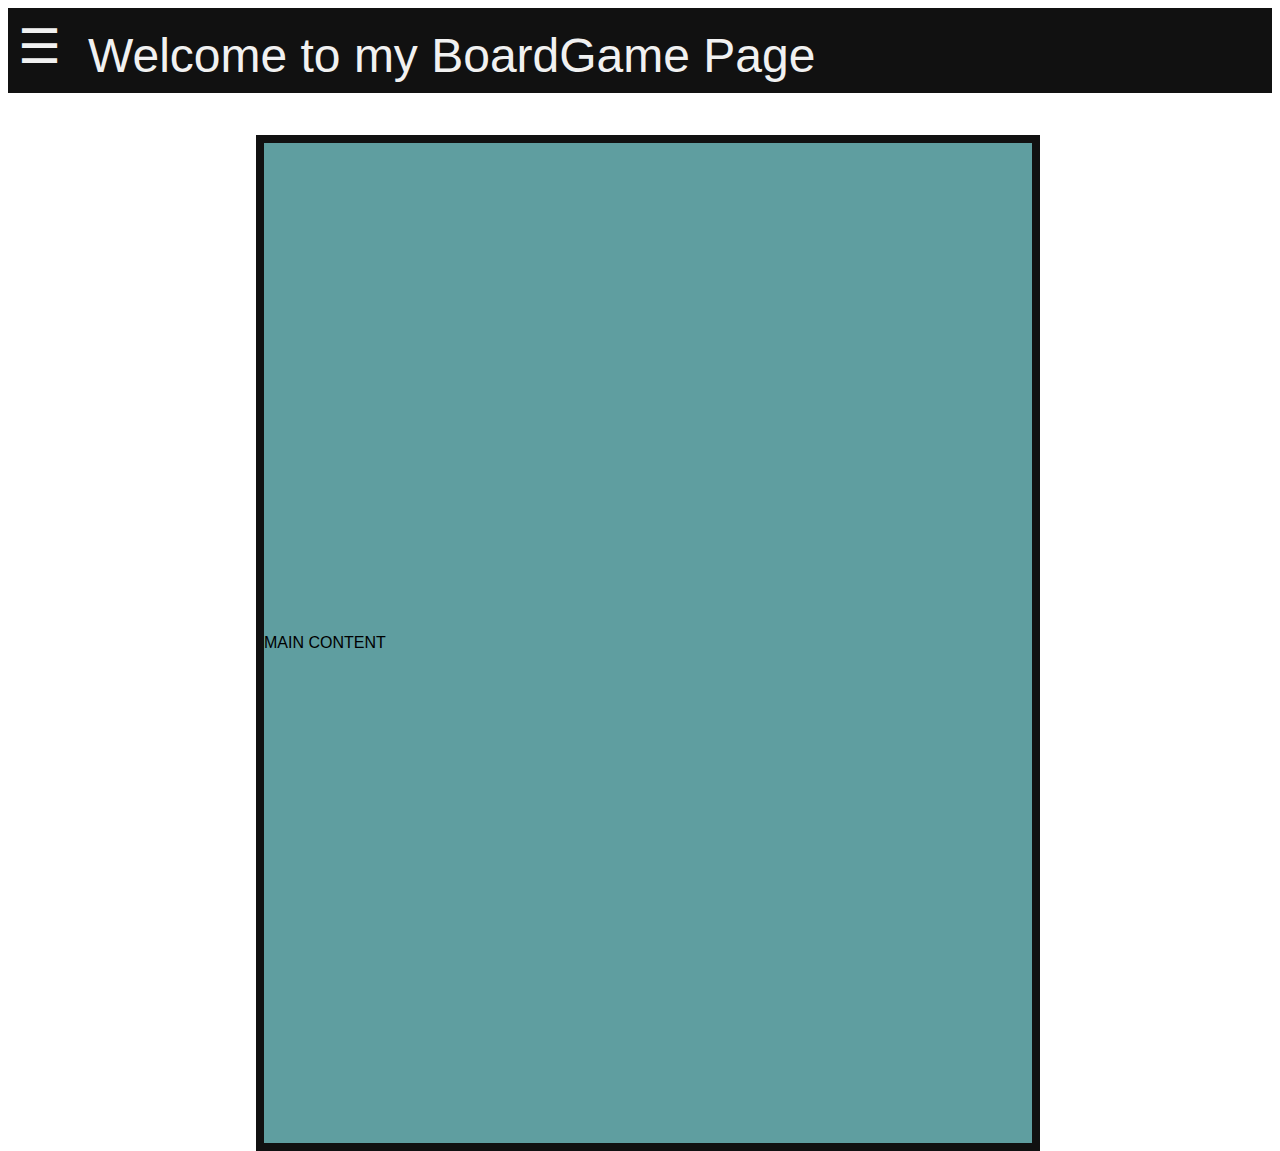
==== pages/index.html @ ce274070 "Made progress on sidenav, started first rulebook page" ====
<!DOCTYPE html>
<html lang="en">
<head>
    <meta charset="UTF-8">
    <title>BoardGame</title>
    <script src="../jquery-3.6.1.js"></script>
    <script src="../main.js"></script>
    <link rel="stylesheet" href="../style.css">
</head>
<body>
    <nav>
        <div class="dimmer"></div>
        <div class="nav">
            <div id="showbtn">&#9776;</div>
            <div>Welcome to my BoardGame Page</div>
        </div>
        <div class="sidenav">
            <a href="javascript:void(0)" id="closebtn" >&times;</a>
            <a href="javascript:void(0)" class="dropbtn"><img src="../img/pngwing.com.png" alt="kep" width="200px">&#8631</a>
            <div class="dropdown-content">
                <a href="7wonders/7wondersMain.html">Main</a>
                <a href="javascript:void(0)" class="dropbtn2">Duel &#8631</a>
                <div class="dropdown-content2">
                    <a href="7wonders/duel/duelMain.html"><img src="../img/logo-7-wonders-duel.png" alt="duel" width="140px"></a>
                    <a href="7wonders/duel/duelPantheon.html"><img src="../img/7-wonders-pantheon-logo.png" alt="pantheon" width="140px"></a>
                    <a href="7wonders/duel/duelAgora.html"><img src="../img/logo-agora.png" alt="agora" width="140px"></a>
                </div>
                <a href="7wonders/7wondersArmada.html"><img src="../img/logo-armada.png" alt="armada" width="150px"></a>
                <a href="7wonders/7wondersCities.html"><img src="../img/cities-logo.png" alt="cities" width="150px"></a>
                <a href="7wonders/7wondersLeaders.html"><img src="../img/logo-leaders.png" alt="leaders" width="150px"></a>
            </div>
            <a href="everdell.html"><img src="../img/EverdellLogo.png" alt="kep" width="200px"></a>
            <a href="terraformingMars.html"><img src="../img/mars_logo.png" alt="kep" width="200px"></a>
        </div>
    </nav>
    <main>
        <div id="maincontent">
            MAIN CONTENT
        </div>
    </main>
</body>
</html>
---- style.css ----
body {
    font-family: "Lato", sans-serif;
    padding: 0 0 0 0;
    background-image: url("img/19333449.jpg");
    background-size: 577px 433px;
    background-repeat: repeat;
}

.sidenav {
    height: 100%;
    width: 0;
    position: fixed;
    z-index: 100;
    top: 0;
    left: 0;
    opacity: 0.9;
    background-color: #111;
    overflow-x: hidden;
    transition: 0.5s;
    padding-top: 60px;
}

.sidenav a {
    padding: 10px 14px 14px 40px;
    text-decoration: none;
    font-size: 30px;
    color: #818181;
    display: block;
    transition: 0.5s;
}

#list1 {
    font-size: 18px;
    padding: 10px 12px 12px 60px;
}

.sidenav a:hover {
    color: #f1f1f1;
}

.sidenav #closebtn {
    position: absolute;
    top: 0;
    right: 25px;
    font-size: 36px;
    margin-left: 50px;
}

@media screen and (max-height: 450px) {
    .sidenav {padding-top: 15px;}
    .sidenav a {font-size: 18px;}
}

.dropdown-content {
    height: 0;
    overflow: hidden;
    z-index: 1;
    transition: 0.5s;
}

.dropdown-content2 {
    height: 0;
    overflow: hidden;
    transition: 0.5s;
}

.dropdown-content a {
    padding: 10px 14px 1px 80px;
    text-decoration: none;
    font-size: 25px;
    color: #818181;
    display: block;
    align-content: center;
}

.dropdown-content2 a {
    padding: 10px 14px 1px 80px;
    text-decoration: none;
    font-size: 18px;
    color: #818181;
    display: block;
}

.nav{
    background: #111111;
    color: #f1f1f1;
    font-size: 3em;
    transition: 0.5s;
    float: left;
    width: 100%;
}

.nav div {
    padding: 20px 10px 10px 10px;
    float: left;
}

#showbtn {
    width: 50px;
    padding: 10px 10px 10px 10px;
}

#showbtn:hover {
    background: #f1f1f1;
    color: #111111;
}

main {
    background-color: cadetblue;
    border: #111111 8px solid;
    width: 60%;
    height: 1000px;
    float: left;
    position: absolute;
    left: 20%;
    top: 15%;
    align-content: center;
}

#maincontent {
    border: #111111 10px;
}

.dimmer {
    display: none;
    background: #000;
    opacity: 0.6;
    position: fixed;
    top: 0;
    left: 0;
    width: 100%;
    height: 100%;
    z-index: 50;
}
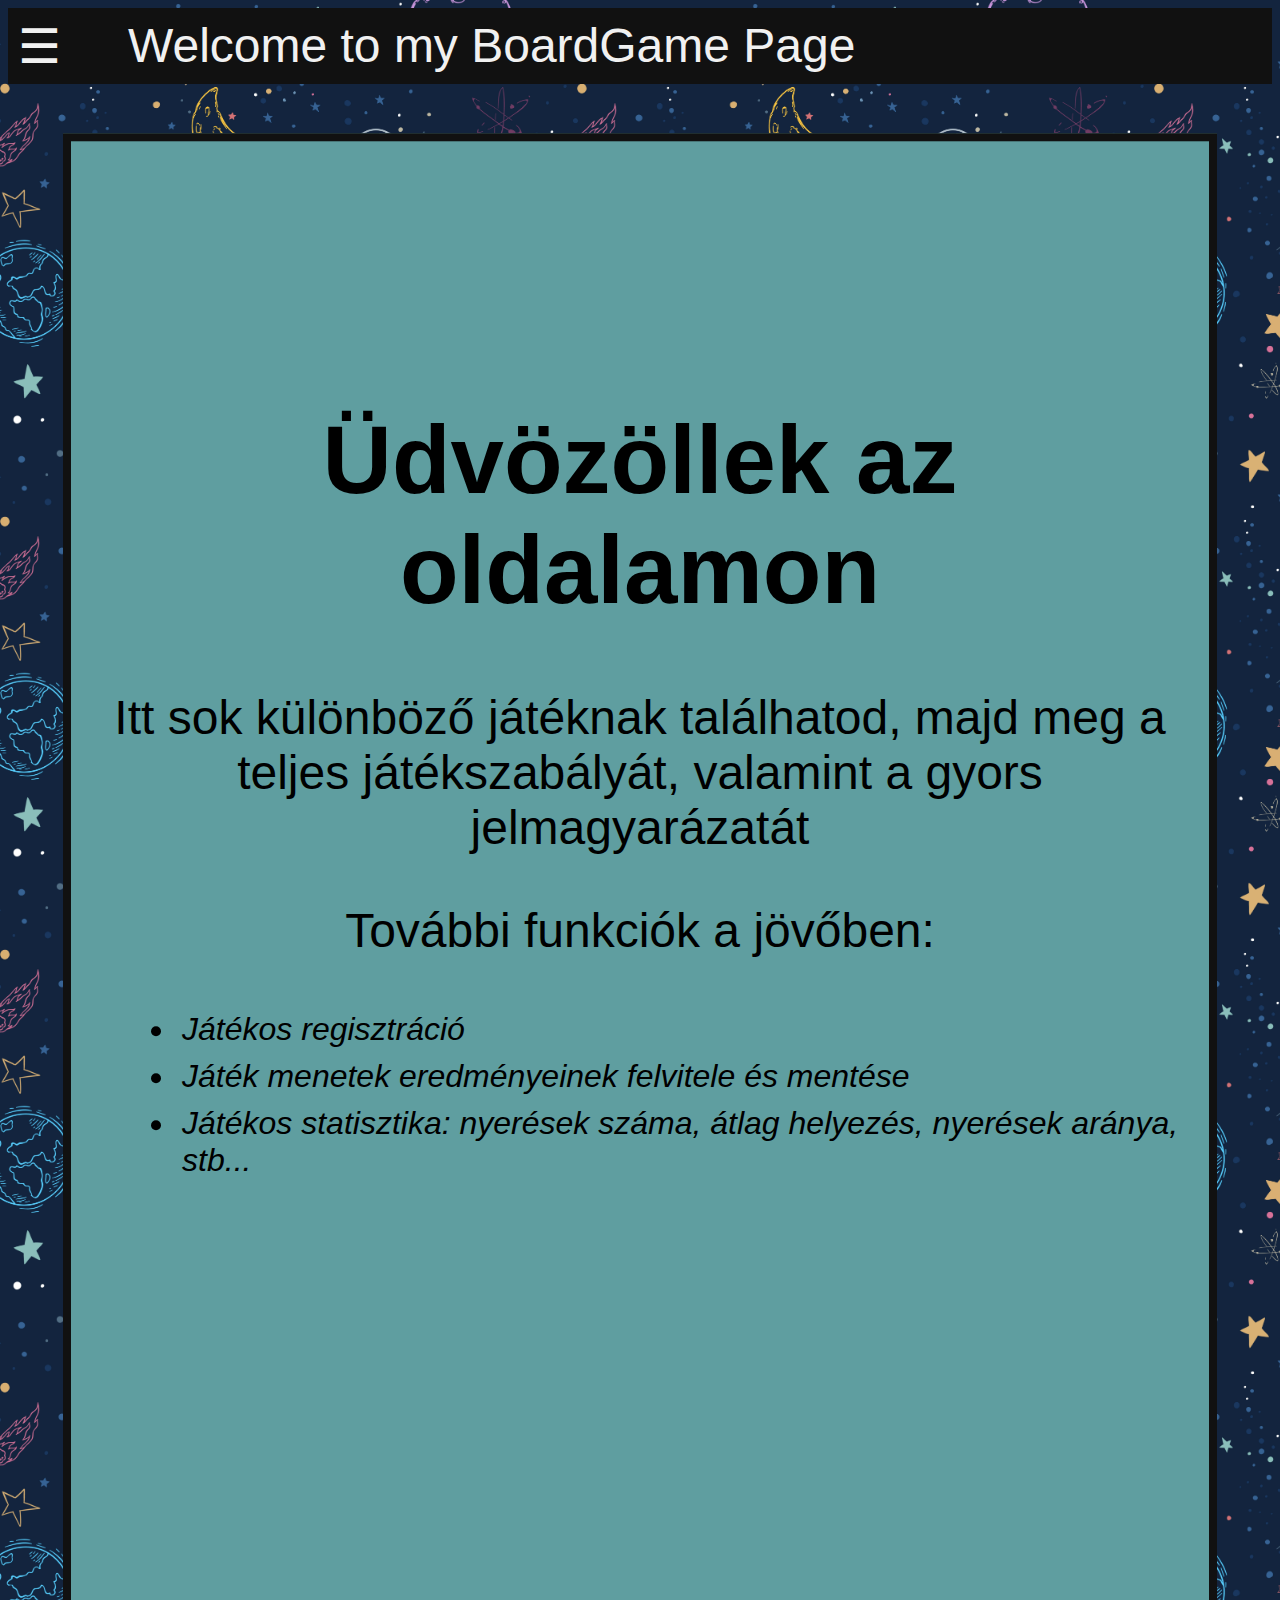
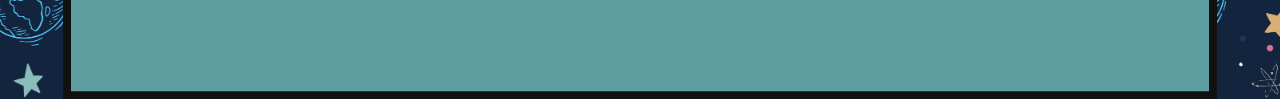
==== commit 433d1da3: "Completed" ====
--- a/pages/index.html
+++ b/pages/index.html
@@ -3,39 +3,47 @@
 <head>
     <meta charset="UTF-8">
     <title>BoardGame</title>
-    <script src="../jquery-3.6.1.js"></script>
-    <script src="../main.js"></script>
-    <link rel="stylesheet" href="../style.css">
+    <script src="../scripts/jquery-3.6.1.js"></script>
+    <script src="../scripts/main.js"></script>
+    <link rel="stylesheet" href="../styles/style.css">
 </head>
 <body>
     <nav>
         <div class="dimmer"></div>
         <div class="nav">
             <div id="showbtn">&#9776;</div>
-            <div>Welcome to my BoardGame Page</div>
+            <div id="title">Welcome to my BoardGame Page</div>
         </div>
         <div class="sidenav">
+            <p>Games:</p>
             <a href="javascript:void(0)" id="closebtn" >&times;</a>
-            <a href="javascript:void(0)" class="dropbtn"><img src="../img/pngwing.com.png" alt="kep" width="200px">&#8631</a>
+            <a href="javascript:void(0)" class="dropbtn"><img src="../assets/pngwing.com.png" alt="kep" width="200px">&#8631</a>
             <div class="dropdown-content">
                 <a href="7wonders/7wondersMain.html">Main</a>
                 <a href="javascript:void(0)" class="dropbtn2">Duel &#8631</a>
                 <div class="dropdown-content2">
-                    <a href="7wonders/duel/duelMain.html"><img src="../img/logo-7-wonders-duel.png" alt="duel" width="140px"></a>
-                    <a href="7wonders/duel/duelPantheon.html"><img src="../img/7-wonders-pantheon-logo.png" alt="pantheon" width="140px"></a>
-                    <a href="7wonders/duel/duelAgora.html"><img src="../img/logo-agora.png" alt="agora" width="140px"></a>
+                    <a href="7wonders/duel/duelMain.html"><img src="../assets/logo-7-wonders-duel.png" alt="duel" width="100px"></a>
+                    <a href="7wonders/duel/duelPantheon.html"><img src="../assets/7-wonders-pantheon-logo.png" alt="pantheon" width="100px"></a>
+                    <a href="7wonders/duel/duelAgora.html"><img src="../assets/logo-agora.png" alt="agora" width="100px"></a>
                 </div>
-                <a href="7wonders/7wondersArmada.html"><img src="../img/logo-armada.png" alt="armada" width="150px"></a>
-                <a href="7wonders/7wondersCities.html"><img src="../img/cities-logo.png" alt="cities" width="150px"></a>
-                <a href="7wonders/7wondersLeaders.html"><img src="../img/logo-leaders.png" alt="leaders" width="150px"></a>
+                <a href="7wonders/7wondersArmada.html"><img src="../assets/logo-armada.png" alt="armada" width="100px"></a>
+                <a href="7wonders/7wondersCities.html"><img src="../assets/cities-logo.png" alt="cities" width="100px"></a>
+                <a href="7wonders/7wondersLeaders.html"><img src="../assets/logo-leaders.png" alt="leaders" width="100px"></a>
             </div>
-            <a href="everdell.html"><img src="../img/EverdellLogo.png" alt="kep" width="200px"></a>
-            <a href="terraformingMars.html"><img src="../img/mars_logo.png" alt="kep" width="200px"></a>
+            <a href="everdell.html"><img src="../assets/EverdellLogo.png" alt="kep" width="200px"></a>
+            <a href="terraformingMars.html"><img src="../assets/mars_logo.png" alt="kep" width="200px"></a>
         </div>
     </nav>
     <main>
         <div id="maincontent">
-            MAIN CONTENT
+            <h1>Üdvözöllek az oldalamon</h1>
+            <p>Itt sok különböző játéknak találhatod, majd meg a teljes játékszabályát, valamint a gyors jelmagyarázatát</p>
+            <p>További funkciók a jövőben:</p>
+            <ul>
+                <li>Játékos regisztráció</li>
+                <li>Játék menetek eredményeinek felvitele és mentése</li>
+                <li>Játékos statisztika: nyerések száma, átlag helyezés, nyerések aránya, stb...</li>
+            </ul>
         </div>
     </main>
 </body>
--- a/styles/style.css
+++ b/styles/style.css
@@ -0,0 +1,171 @@
+body {
+    font-family: Copperplate, Papyrus, sans-serif;
+    padding: 0 0 0 0;
+    background-image: url("../assets/19333449.jpg");
+    background-size: 577px 433px;
+    background-repeat: repeat;
+    height: 100%;
+}
+
+.sidenav {
+    height: 100%;
+    width: 0;
+    position: fixed;
+    z-index: 100;
+    top: 0;
+    left: 0;
+    opacity: 0.9;
+    background-color: #111;
+    overflow-x: hidden;
+    transition: 0.5s;
+    padding-top: 60px;
+}
+
+.sidenav a {
+    padding: 10px 14px 14px 40px;
+    border: solid 5px #111;
+    background-color: #1c1c1c;
+    text-decoration: none;
+    font-size: 30px;
+    color: #818181;
+    display: block;
+    transition: 0.5s;
+}
+
+#list1 {
+    font-size: 18px;
+    padding: 10px 12px 12px 60px;
+}
+
+.sidenav a:hover {
+    color: #f1f1f1;
+}
+
+.sidenav #closebtn {
+    position: absolute;
+    top: 0;
+    right: 25px;
+    font-size: 36px;
+    margin-left: 50px;
+    background-color: #111;
+}
+
+.sidenav p {
+    z-index: 1;
+    color: #f1f1f1;
+    font-size: 4em;
+    padding: 0 0 10px 60px;
+    margin: 0 0 40px 0;
+}
+
+@media screen and (max-height: 450px) {
+    .sidenav {padding-top: 15px;}
+    .sidenav a {font-size: 18px;}
+}
+
+.dropdown-content {
+    height: 0;
+    overflow: hidden;
+    z-index: 1;
+    transition: 0.5s;
+}
+
+.dropdown-content2 {
+    height: 0;
+    overflow: hidden;
+    transition: 0.5s;
+}
+
+.dropdown-content a {
+    padding: 10px 14px 1px 80px;
+    text-decoration: none;
+    font-size: 30px;
+    color: #818181;
+    display: block;
+    align-content: center;
+}
+
+.dropdown-content2 a {
+    padding: 10px 14px 1px 80px;
+    text-decoration: none;
+    font-size: 30px;
+    color: #818181;
+    display: block;
+}
+
+.nav{
+    background: #111111;
+    color: #f1f1f1;
+    font-size: 3em;
+    transition: 0.5s;
+    float: left;
+    width: 100%;
+    margin-bottom: 50px;
+}
+
+.nav div {
+    padding: 10px 10px 10px 10px;
+    float: left;
+}
+
+#showbtn {
+    width: 50px;
+    padding: 10px 10px 10px 10px;
+}
+
+#showbtn:hover {
+    background: #f1f1f1;
+    color: #111111;
+}
+
+main {
+    background-color: cadetblue;
+    border: #111111 8px solid;
+    margin: auto;
+    transform: translate(0, 8%);
+    width: 90%;
+    text-align: center;
+    height: 1550px;
+}
+
+@media screen and (max-height: 720px) {
+    main {
+        height: 1602px;
+    }
+}
+
+@media screen and (max-height: 820px) {
+    main {
+        height: 1702px;
+    }
+}
+
+#maincontent {
+    border: #111111 10px;
+    padding: 200px 0;
+    font-size: 3rem;
+}
+
+li {
+    font-size: 2rem;
+    font-style: italic;
+    margin-left: 6%;
+    text-align: left;
+    padding: 5px 5px 5px 5px;
+}
+
+.dimmer {
+    display: none;
+    background: #000;
+    opacity: 0.6;
+    position: fixed;
+    top: 0;
+    left: 0;
+    width: 100%;
+    height: 100%;
+    z-index: 50;
+}
+
+#title {
+    margin-left: 40px;
+}